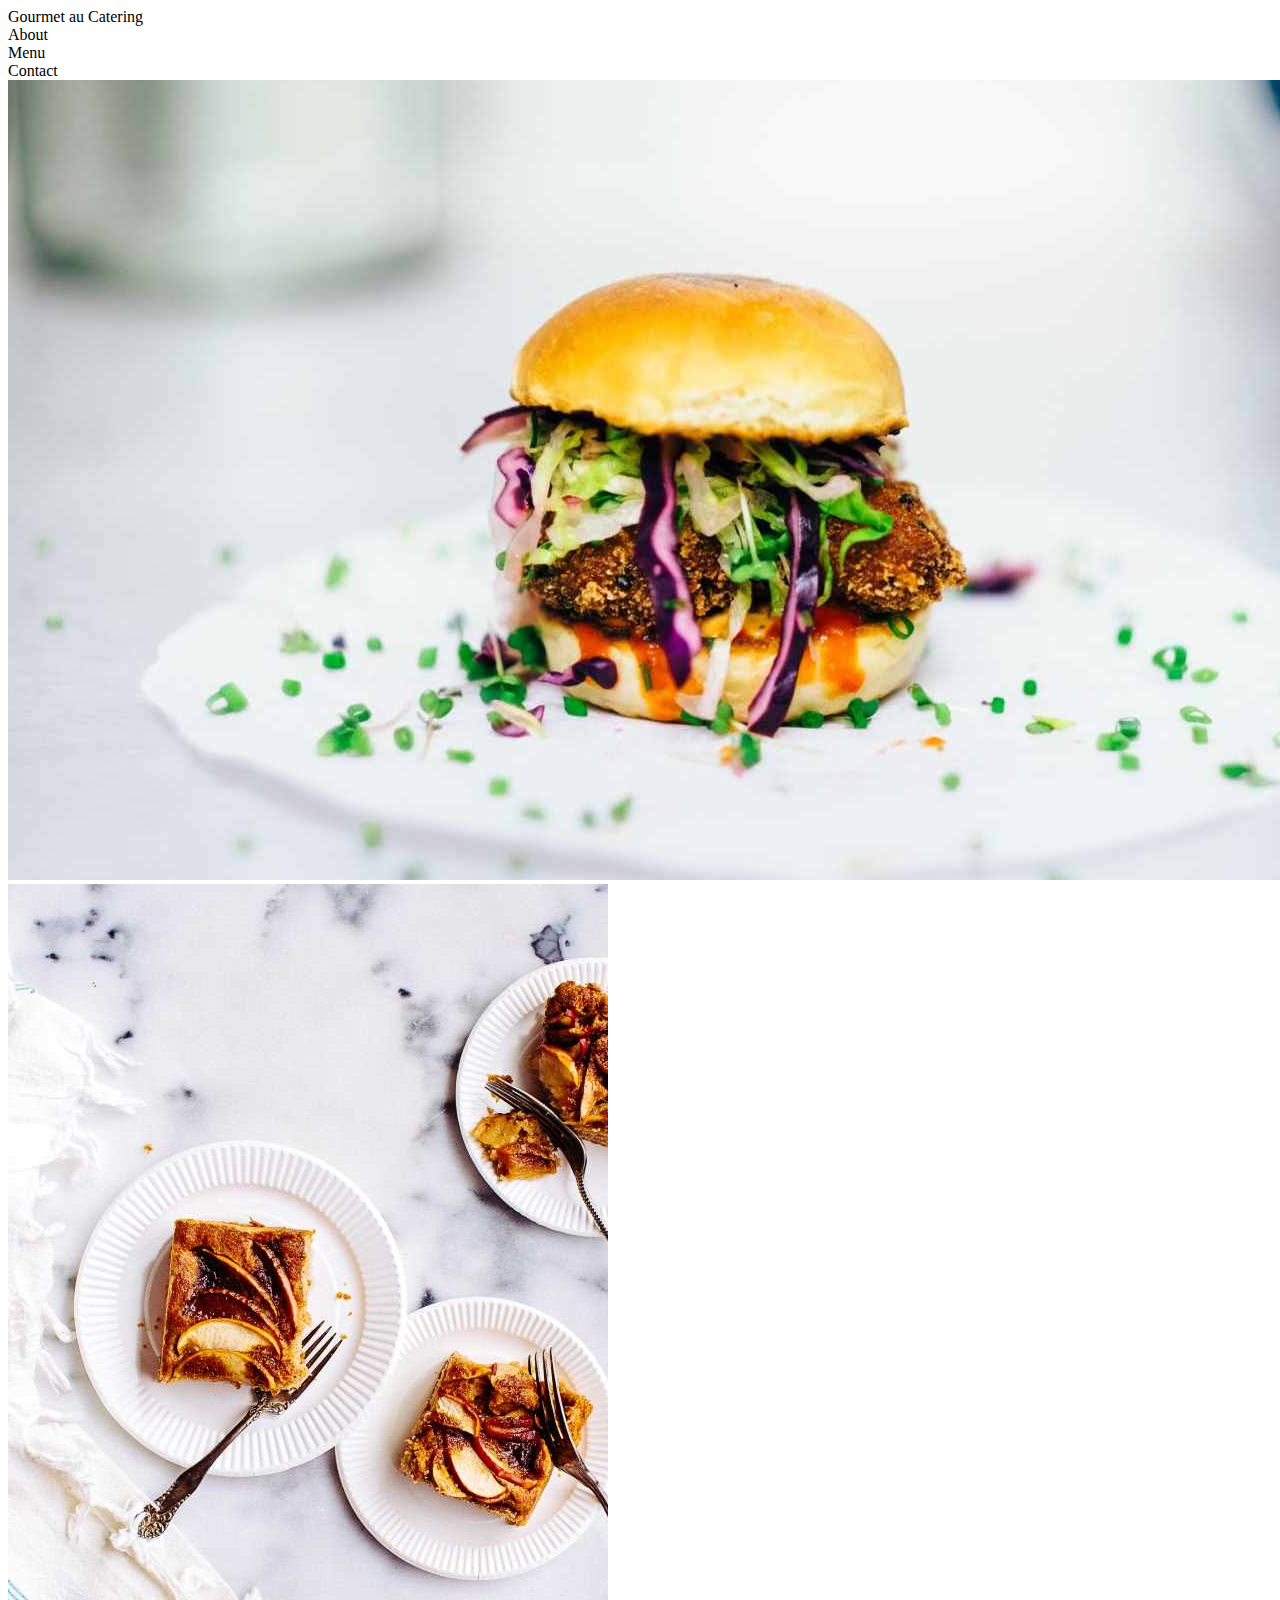
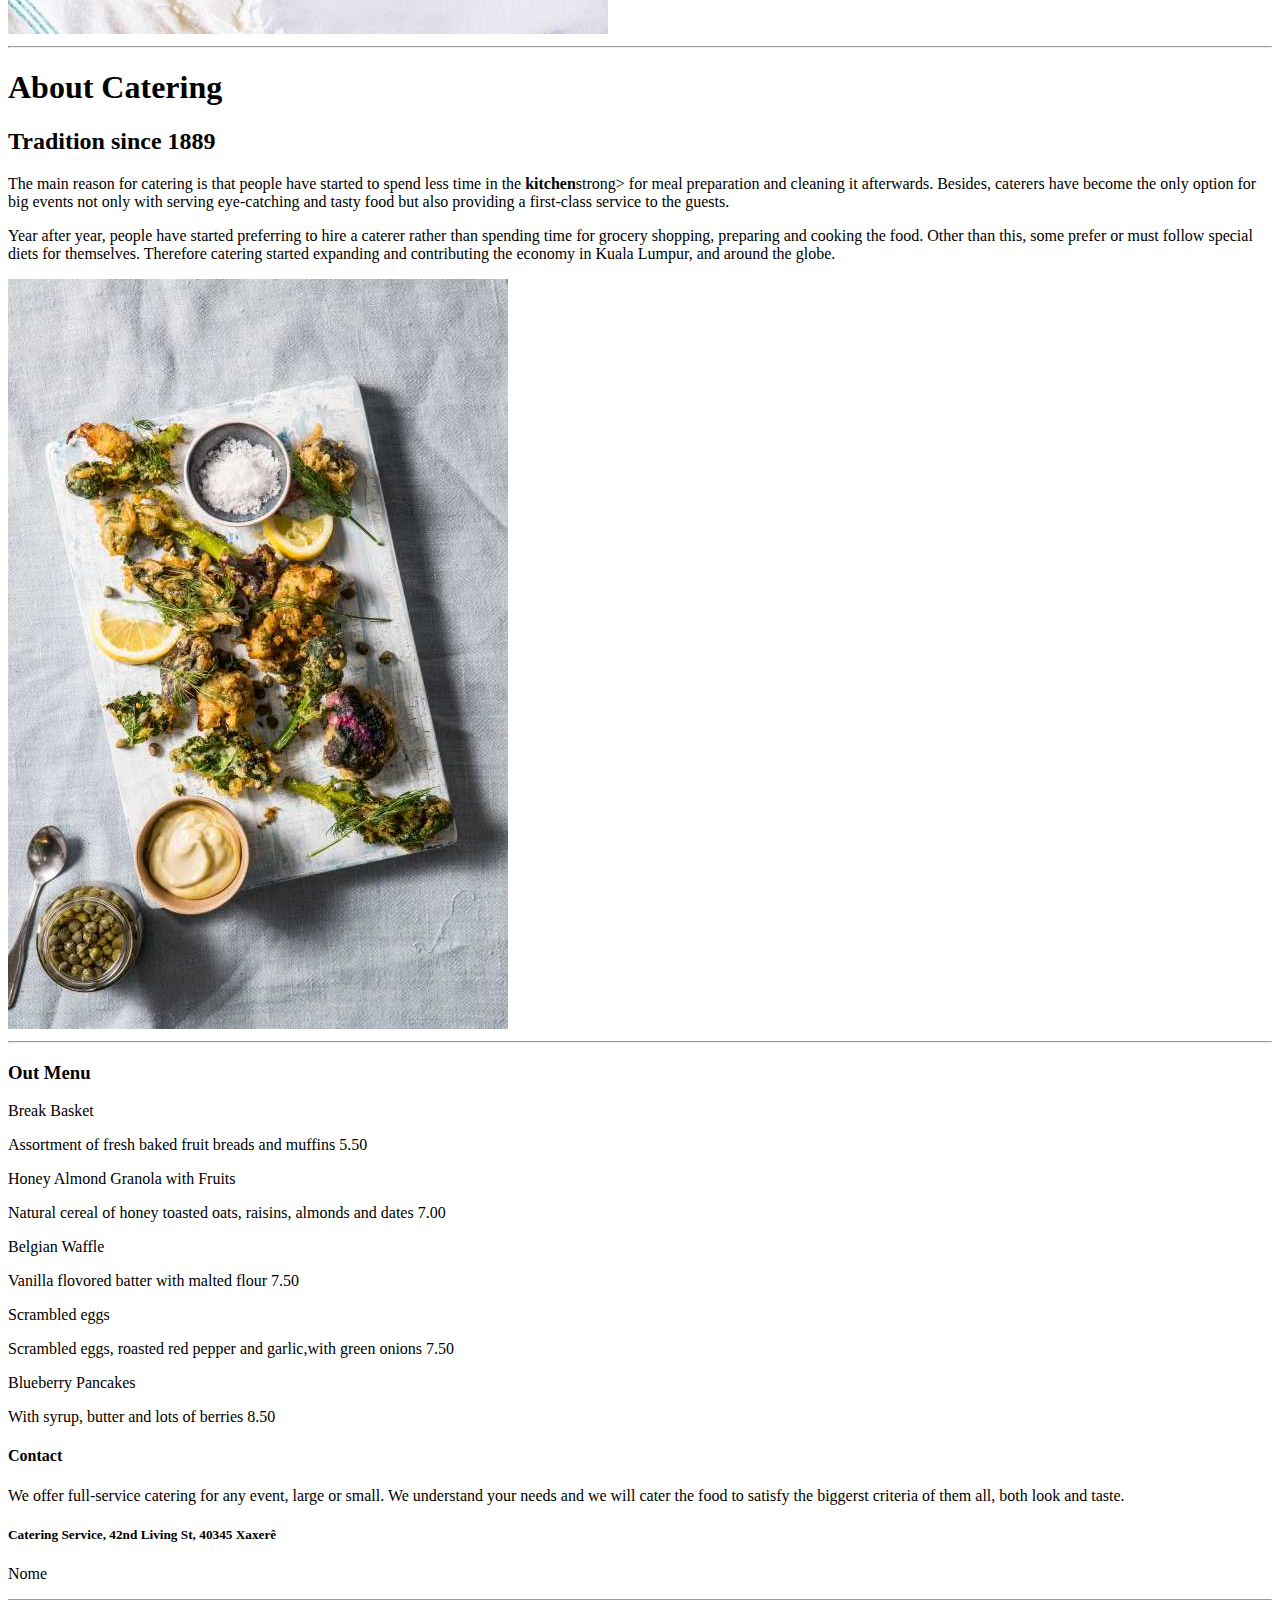
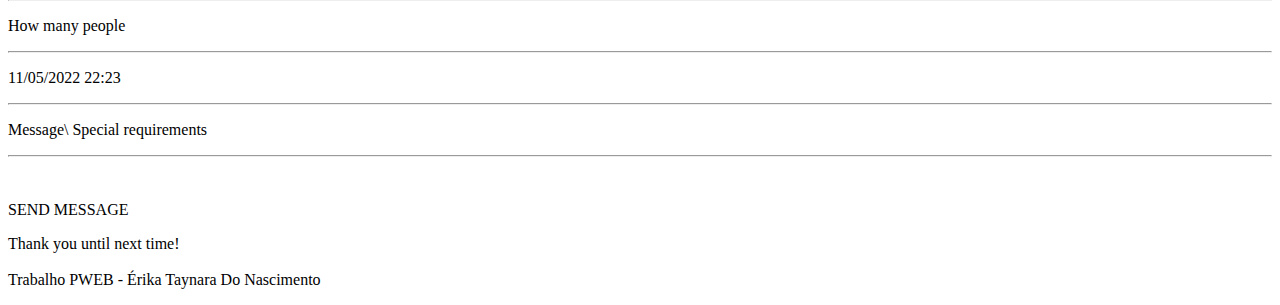
==== Avaliacao_PWEB_gourmet-au-catering-Érika-Taynara-do-Nascimento/index.html @ d0c6db55 "Add files via upload" ====
<!DOCTYPE html>
<html>

<head>
  <meta charset="utf-8">
  <meta name="viewport" content="width=device-width">
  <title>replit</title>
  <link href="style.css" rel="stylesheet" type="text/css" />
</head>

<body>
  <div class='menu-container'>
    <div class='menu'>
      <div class='nome'>Gourmet au Catering</div>
      <div class='about'>About</div>
      <div class='amenu'>Menu</div>
      <div class='contact '>Contact</div>

    </div>
  </div>
  </div>

  <div class='container' 
    <div class='page'>
    <div class='sidebar'></div>
    <img src='images/hamburger.jpg' class='hamburger-imge' />

    <div class='content'>

      <img src='images/tablesetting2.jpg' class='article-image' />
      <hr class='linha'>
      <h1>About Catering</h1>
      <h2>Tradition since 1889</h2>
      <div <p>The main reason for catering is that people have started to spend less time in the <strong>kitchen</strong>strong> for meal
        preparation and cleaning it afterwards. Besides, caterers have become the only option for big events not
        only with serving eye-catching and tasty food but also providing a first-class service to the guests.</p>

        <p class='paD'>Year after year, people have started preferring to hire a caterer rather than spending time for grocery
          shopping, preparing and cooking the food. Other than this, some prefer or must follow special diets for
          themselves. Therefore catering started expanding and contributing the economy in Kuala Lumpur, and around the
          globe.</p>

      </div>

    </div>

    <div class='contenter'>

      <img src='images/tablesetting.jpg' class='article-imageer' />
      <hr class='linhaer'>
      <h3>Out Menu</h3>
      <p class='titulos'>Break Basket</p>
      <p>Assortment of fresh baked fruit breads and muffins 5.50</p>
      <p class='titulos'>Honey Almond Granola with Fruits</p>
      <p>Natural cereal of honey toasted oats, raisins, almonds and dates 7.00</p>
      <p class='titulos'>Belgian Waffle</p>
      <p>Vanilla flovored batter with malted flour 7.50</p>
      <p class='titulos'>Scrambled eggs</p>
      <p>Scrambled eggs, roasted red pepper and garlic,with green onions 7.50</p>
      <p class='titulos'>Blueberry Pancakes</p>
      <p>With syrup, butter and lots of berries 8.50</p>
    </div>
    
    <div class='contentert'>
      <h4>Contact</h4>
      <p>We offer full-service catering for any event, large or small. We understand your needs and we will cater the food to satisfy the biggerst criteria of them all, both look and taste.</p>
      <h5>Catering Service, 42nd Living St, 40345 Xaxerê</h5>
      <p class='palaForm'>Nome</p>
      <hr class='linhaert'>
      <p class='palaForm'>How many people</p>
      <hr class='linhaert'>
      <p class='titu'>11/05/2022 22:23</p>
      <hr class='linhaert'>
      <p class='palaForm'>Message\ Special requirements</p>
      <hr class='linhaert'>
      <br>
      <br>
    <div class= 'btm'>SEND MESSAGE</div>
  </div>

  </div>
</div>

  <p class='finalPag'>Thank you until next time!<br><br>Trabalho PWEB - Érika Taynara Do Nascimento</p>





  <script src="script.js"></script>
</body>

</html>
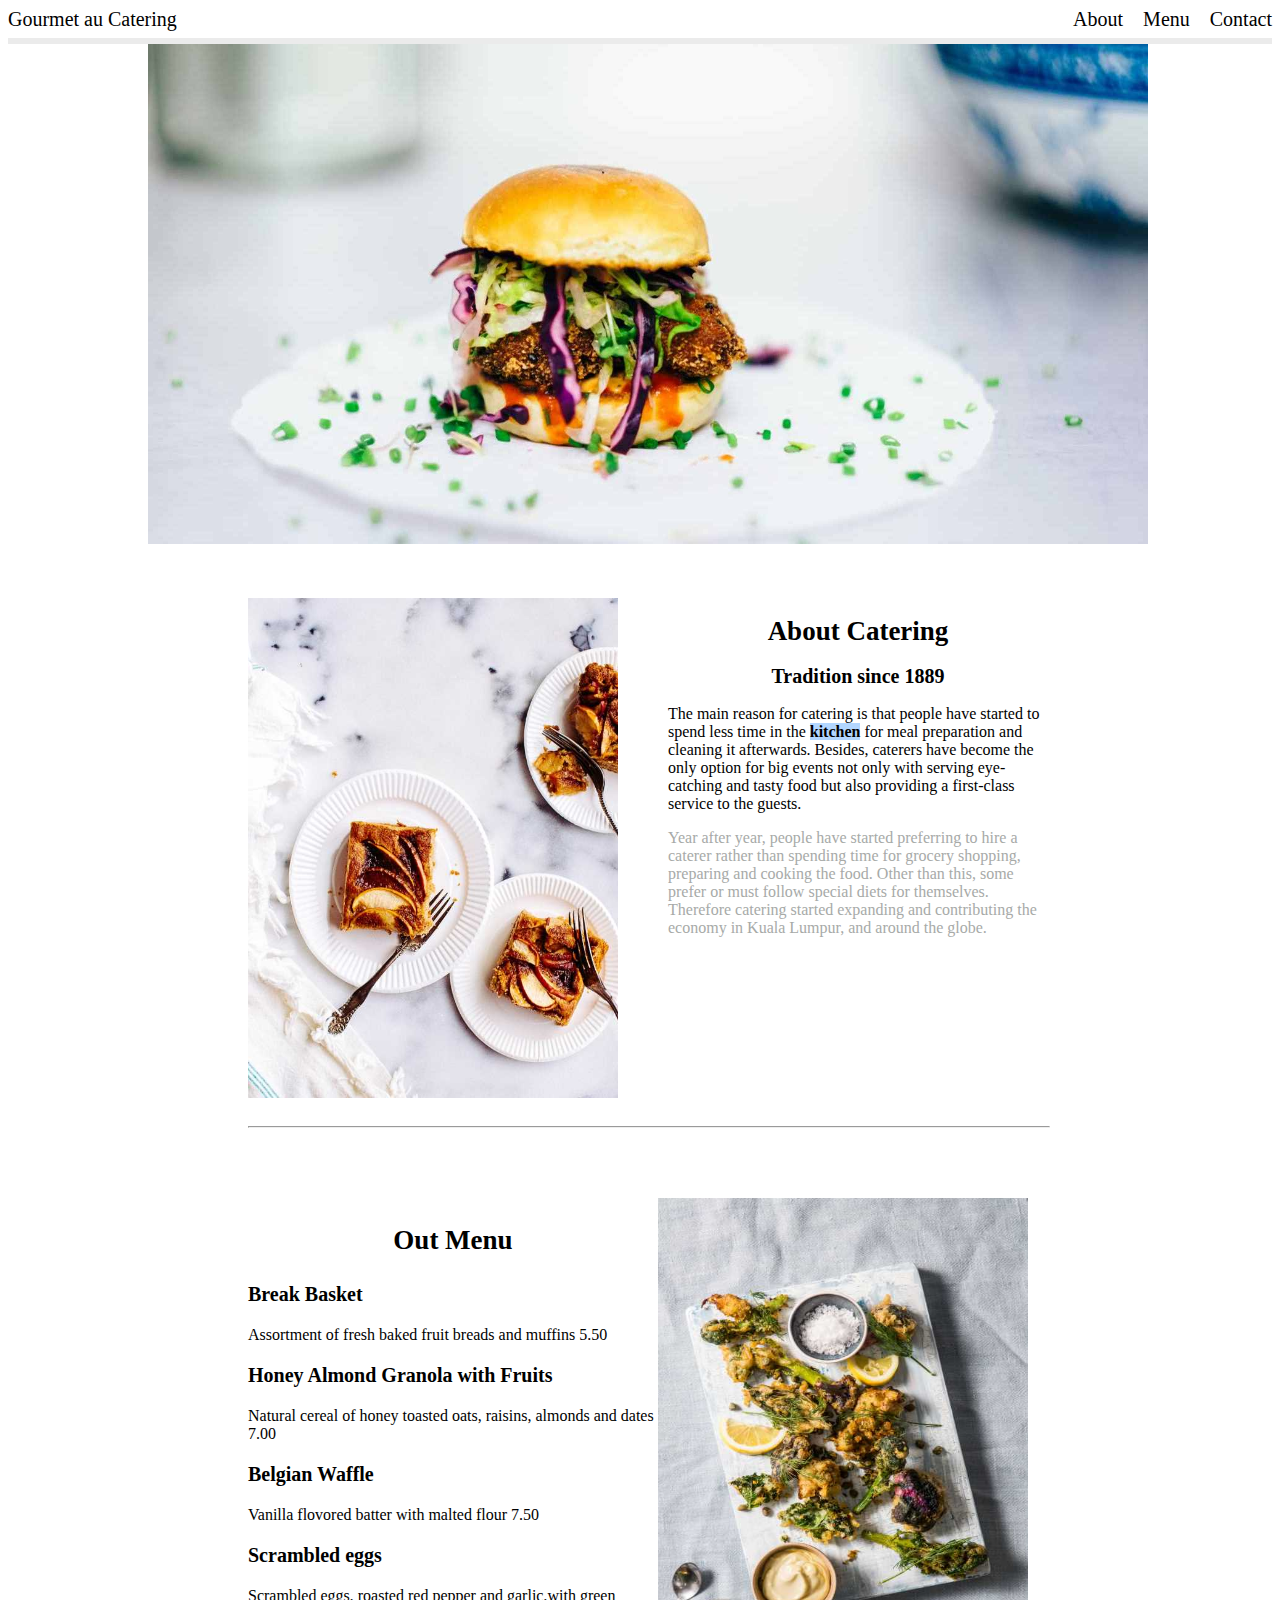
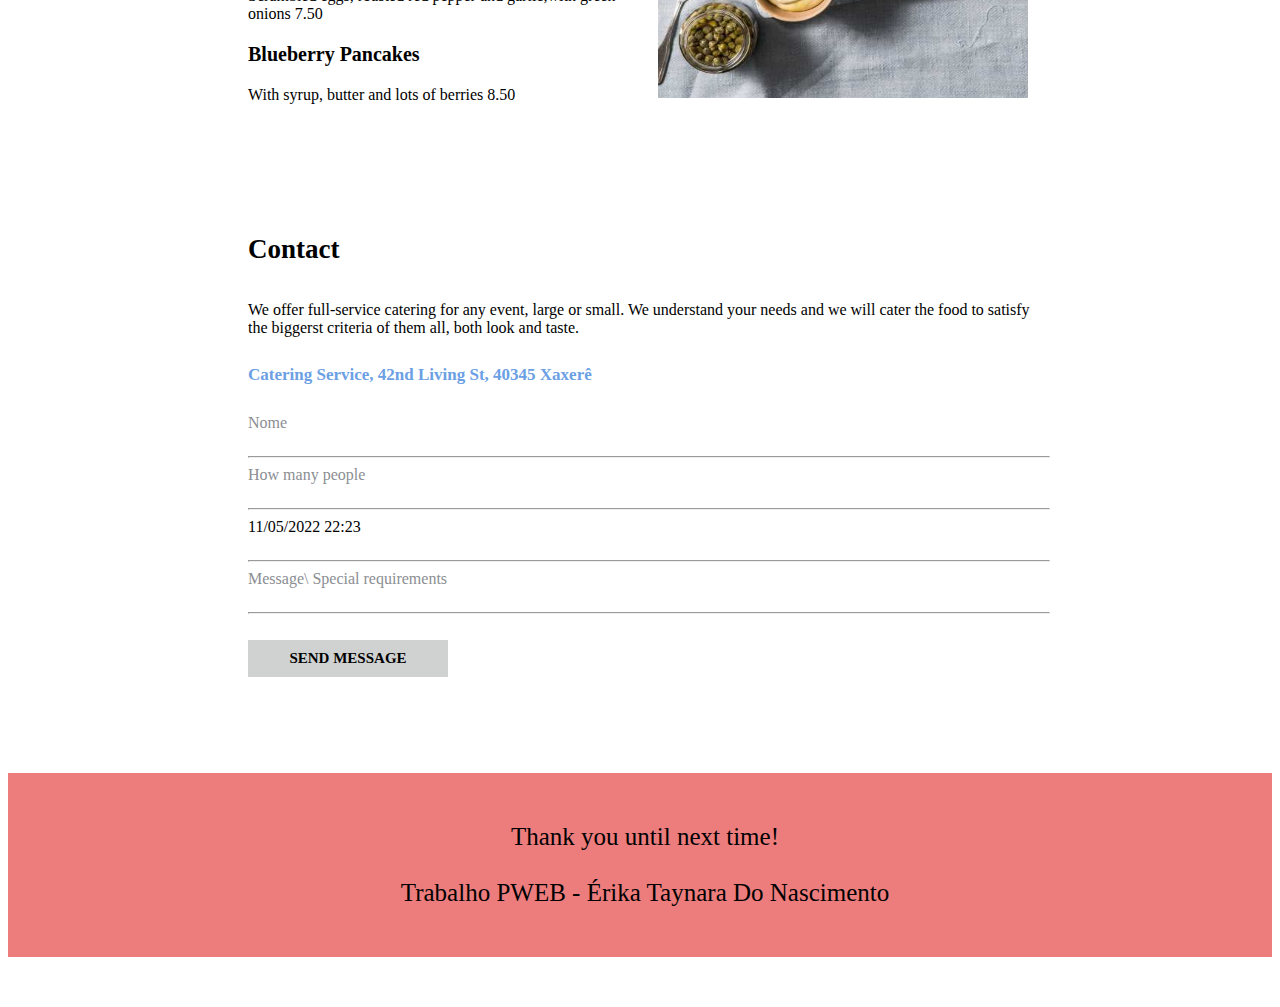
==== commit 1c029f31: "Update index.html" ====
--- a/Avaliacao_PWEB_gourmet-au-catering-Érika-Taynara-do-Nascimento/index.html
+++ b/Avaliacao_PWEB_gourmet-au-catering-Érika-Taynara-do-Nascimento/index.html
@@ -31,7 +31,7 @@
       <hr class='linha'>
       <h1>About Catering</h1>
       <h2>Tradition since 1889</h2>
-      <div <p>The main reason for catering is that people have started to spend less time in the <strong>kitchen</strong>strong> for meal
+      <div <p>The main reason for catering is that people have started to spend less time in the <strong>kitchen</strong> for meal
         preparation and cleaning it afterwards. Besides, caterers have become the only option for big events not
         only with serving eye-catching and tasty food but also providing a first-class service to the guests.</p>
 
@@ -90,4 +90,4 @@
   <script src="script.js"></script>
 </body>
 
-</html>+</html>
--- a/Avaliacao_PWEB_gourmet-au-catering-Érika-Taynara-do-Nascimento/style.css
+++ b/Avaliacao_PWEB_gourmet-au-catering-Érika-Taynara-do-Nascimento/style.css
@@ -0,0 +1,171 @@
+.menu-container {
+  display: flex;
+  justify-content: center;
+ font-family: "Trirong", serif;
+  font-size: 20px;
+  color: #000000;
+  background-color: #ffffff;  
+ 
+  
+}
+
+.menu {
+  border-bottom: 6px solid #ebebeb;
+  width: 1350px;
+  height: 30px;
+  display: flex;
+   justify-content: space-between;
+  
+}
+.about {
+  margin-left: auto;
+  
+}
+
+.amenu {
+  margin-left: 20px;
+}
+
+.contact {
+  margin-left: 20px;
+}
+.hamburger-imge{
+  
+  width: 1000px;
+  
+}
+.container {
+  overflow: hidden;
+  background-color: #ffffff;
+}
+
+.sidebar {
+  float: left; 
+  width: 140px;               
+  height: 2000px;
+  
+  background-color: #ffffff;
+}
+
+.content {
+  float: left;
+  width: 800px;    
+  height: 500px;
+   padding: 50px 100px;
+  background-color: #ffffff;    
+}
+.article-image {
+  float: left;
+  width: 370px;
+  height: 500px;
+  margin-right: 50px;
+  margin-bottom: 20px;
+}
+ h1{
+   font-size: 27px;
+  text-align: center;
+   font-family: Georgia, serif;
+}
+h2{
+  text-align: center;
+   font-family: Georgia, serif;
+  font-size: 20px;
+}
+.paD{
+  color: #a7aaa8;
+  
+}
+strong {
+  background-color: #B2D6FF; /* Azul claro */
+ display: inline;   /* Esse é o padrão para em e strong */
+}
+.linha{
+  float: left;
+  width: 800px;  
+
+
+  
+}
+.contenter {
+  float: left;
+  width: 800px;    
+  height: 500px;
+   padding: 50px 100px;
+  background-color: #ffffff;    
+}
+.article-imageer {
+  float: right;
+  width: 370px;
+  height: 500px;
+  margin-right: 20px;
+  margin-bottom: 50px;
+}
+ h3{
+   font-size: 27px;
+  text-align: center;
+   font-family: Georgia, serif;
+}
+.titulos{
+  text-align: left;
+   font-family: Georgia, serif;
+  font-size: 20px;
+  font-weight: bold;
+}
+.linhaer{
+  float: left;
+  width: 800px;   
+ 
+}
+
+
+.contentert {
+  float: left;
+  width: 800px;    
+  height: 500px;
+   padding: 50px 100px;
+  background-color: #ffffff;    
+}
+
+ h4{
+   font-size: 27px;
+  text-align: left;
+   font-family: Georgia, serif;
+}
+h5{
+  text-align: left;
+   font-family: Georgia, serif;
+  font-size: 17px;
+  font-weight: bold
+   background-color: #fffff;
+    color: #6ca0e4; 
+}
+.palaForm{
+ color:  #8b8e92; 
+}
+.linhaert{
+  float: left;
+  width: 800px;   
+ 
+}
+.btm{
+  color: #000000;
+  background-color: #d0d2d1;
+  font-weight: bold;
+  padding: 10px 20px;
+  text-align: center;
+  font-size: 15px;
+
+  
+   width: 200px;
+  box-sizing: border-box;
+}
+
+.finalPag{
+   text-align: center;
+  font-size: 25px;
+  background-color: #ed7d7d;
+  padding: 50px 0 50px 10px;  /* Superior Direita Inferior Esquerda */
+  margin-top: 25px;
+  margin-bottom: 50px; 
+ 
+}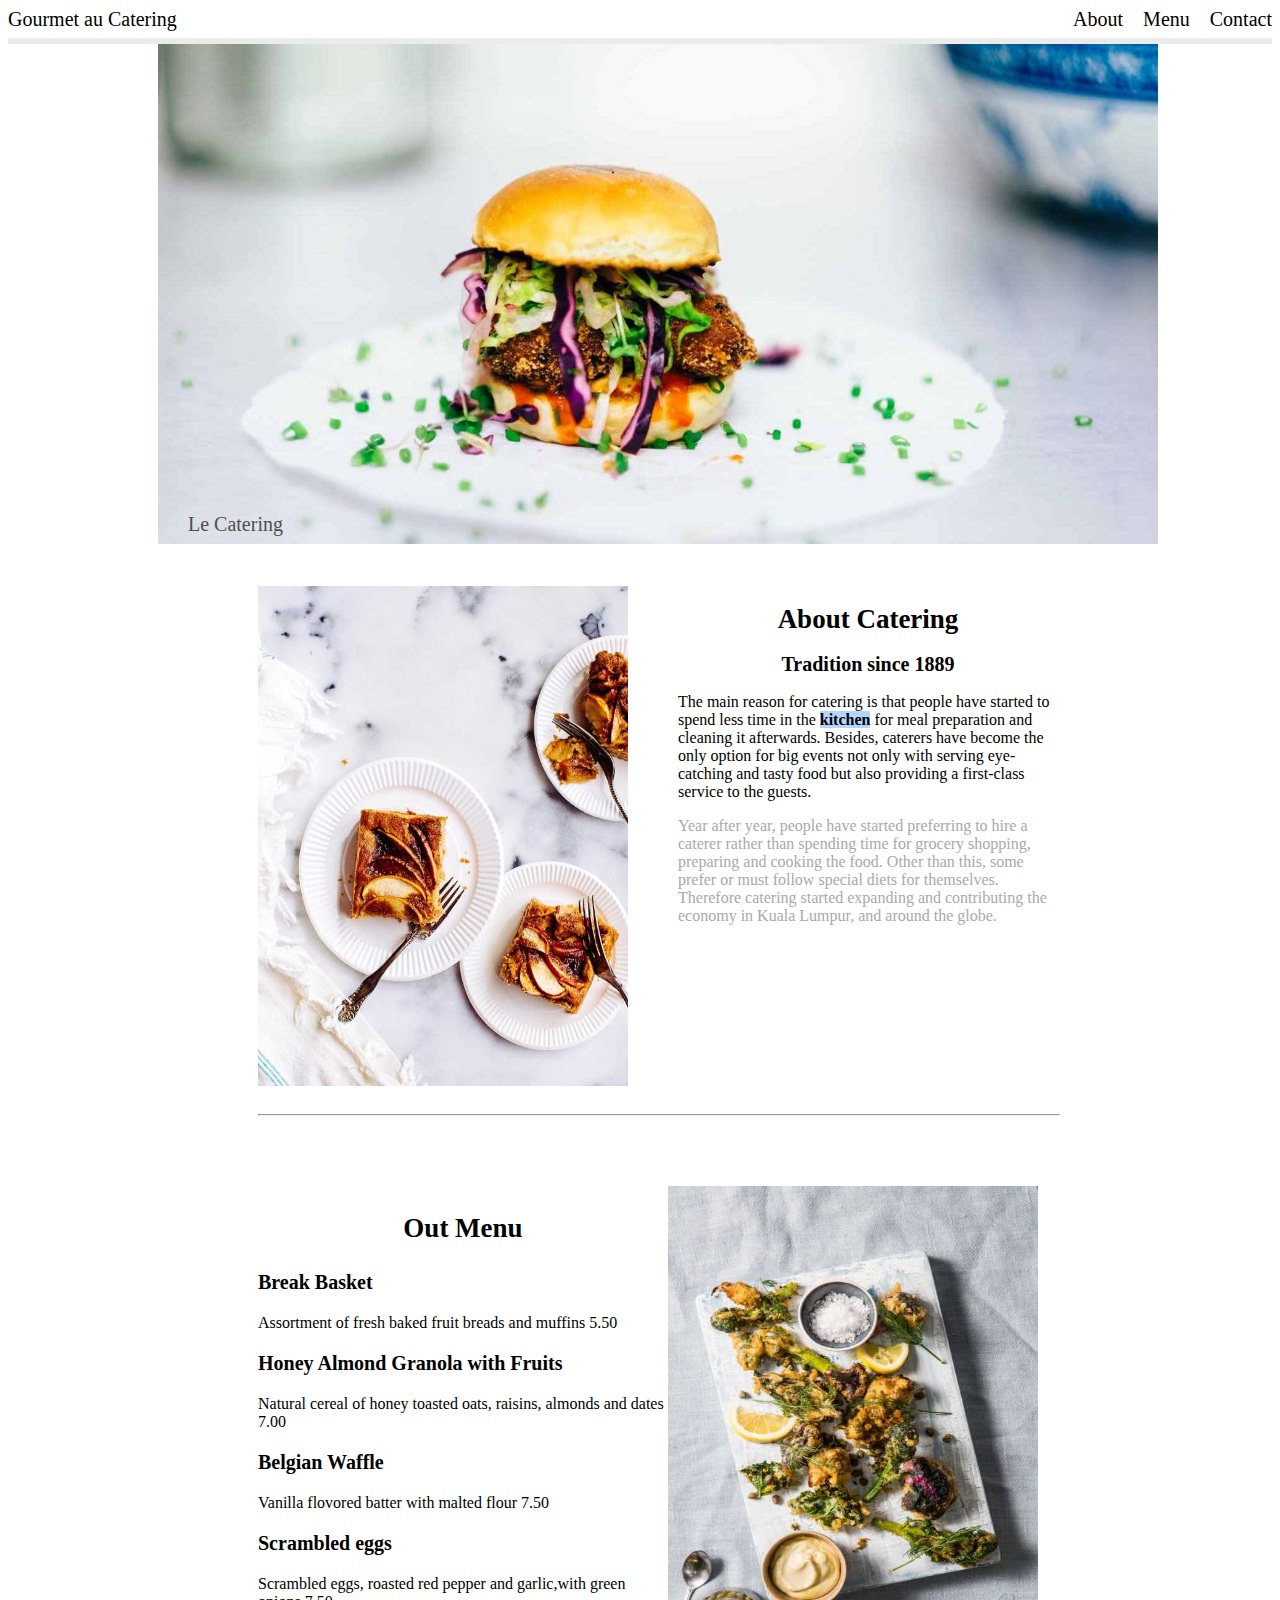
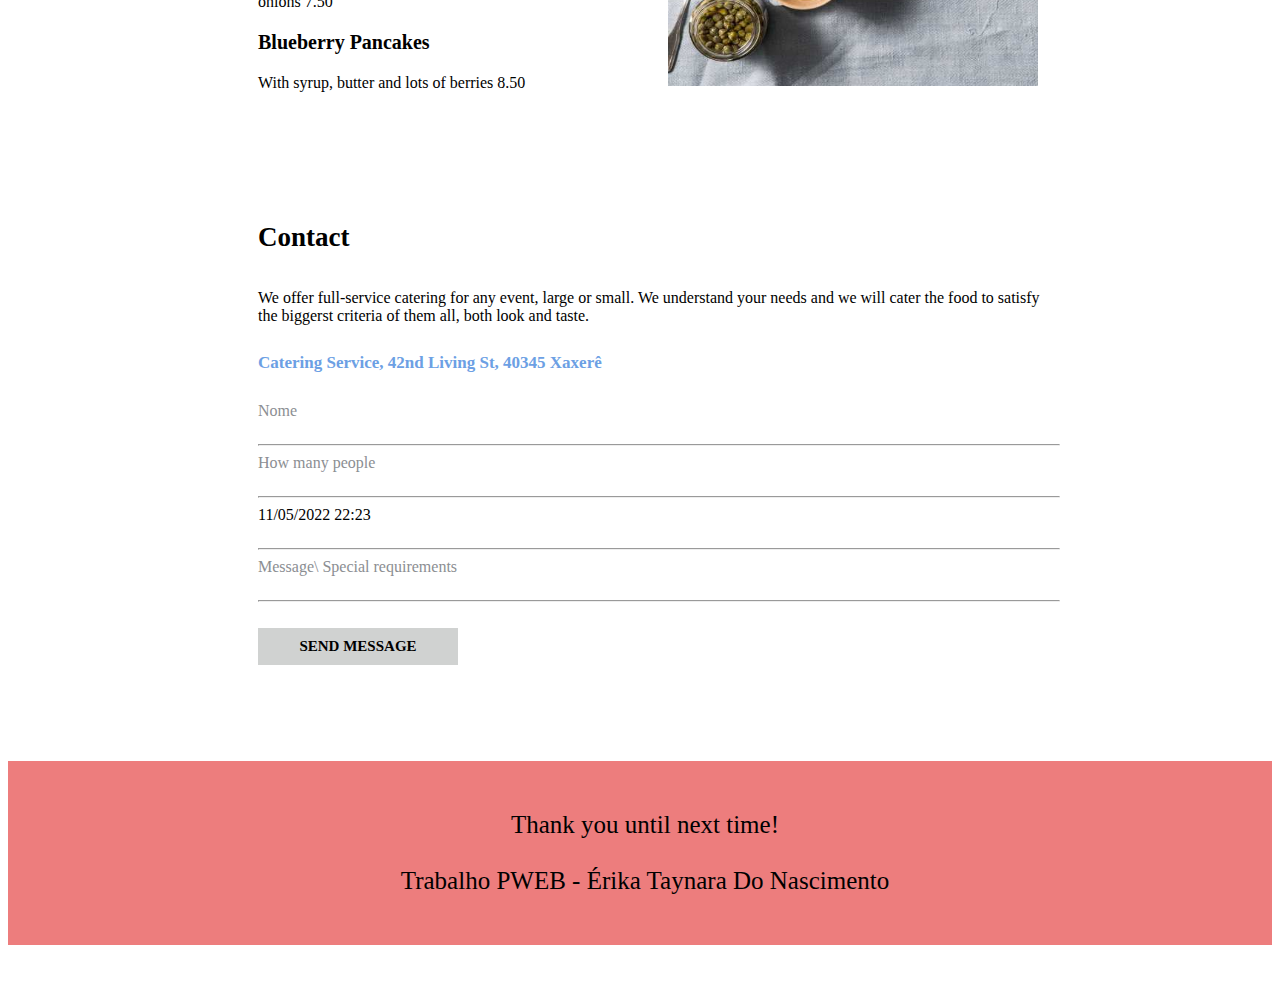
==== commit e086e0f2: "Update index.html" ====
--- a/Avaliacao_PWEB_gourmet-au-catering-Érika-Taynara-do-Nascimento/index.html
+++ b/Avaliacao_PWEB_gourmet-au-catering-Érika-Taynara-do-Nascimento/index.html
@@ -20,22 +20,24 @@
   </div>
   </div>
 
-  <div class='container' 
-    <div class='page'>
+  <div class='container' <div class='page'>
     <div class='sidebar'></div>
-    <img src='images/hamburger.jpg' class='hamburger-imge' />
+
+    <img src='images/hamburger.jpg' class='hamburger-imge'>
+    <div id="textoh">Le Catering</div>
 
     <div class='content'>
-
       <img src='images/tablesetting2.jpg' class='article-image' />
       <hr class='linha'>
       <h1>About Catering</h1>
       <h2>Tradition since 1889</h2>
-      <div <p>The main reason for catering is that people have started to spend less time in the <strong>kitchen</strong> for meal
+      <div <p>The main reason for catering is that people have started to spend less time in the
+        <strong>kitchen</strong> for meal
         preparation and cleaning it afterwards. Besides, caterers have become the only option for big events not
         only with serving eye-catching and tasty food but also providing a first-class service to the guests.</p>
 
-        <p class='paD'>Year after year, people have started preferring to hire a caterer rather than spending time for grocery
+        <p class='paD'>Year after year, people have started preferring to hire a caterer rather than spending time for
+          grocery
           shopping, preparing and cooking the food. Other than this, some prefer or must follow special diets for
           themselves. Therefore catering started expanding and contributing the economy in Kuala Lumpur, and around the
           globe.</p>
@@ -60,10 +62,11 @@
       <p class='titulos'>Blueberry Pancakes</p>
       <p>With syrup, butter and lots of berries 8.50</p>
     </div>
-    
+
     <div class='contentert'>
       <h4>Contact</h4>
-      <p>We offer full-service catering for any event, large or small. We understand your needs and we will cater the food to satisfy the biggerst criteria of them all, both look and taste.</p>
+      <p>We offer full-service catering for any event, large or small. We understand your needs and we will cater the
+        food to satisfy the biggerst criteria of them all, both look and taste.</p>
       <h5>Catering Service, 42nd Living St, 40345 Xaxerê</h5>
       <p class='palaForm'>Nome</p>
       <hr class='linhaert'>
@@ -75,11 +78,11 @@
       <hr class='linhaert'>
       <br>
       <br>
-    <div class= 'btm'>SEND MESSAGE</div>
-  </div>
+      <div class='btm'>SEND MESSAGE</div>
+    </div>
 
   </div>
-</div>
+  </div>
 
   <p class='finalPag'>Thank you until next time!<br><br>Trabalho PWEB - Érika Taynara Do Nascimento</p>
 
--- a/Avaliacao_PWEB_gourmet-au-catering-Érika-Taynara-do-Nascimento/style.css
+++ b/Avaliacao_PWEB_gourmet-au-catering-Érika-Taynara-do-Nascimento/style.css
@@ -34,6 +34,15 @@
   width: 1000px;
   
 }
+#textoh {
+position: relative;
+  left: 30px;
+margin-top: -35px;
+  font-family: "Trirong", serif;
+  font-size: 20px;
+  color:#504e4e
+
+}
 .container {
   overflow: hidden;
   background-color: #ffffff;
@@ -41,11 +50,12 @@
 
 .sidebar {
   float: left; 
-  width: 140px;               
+  width: 150px;               
   height: 2000px;
   
   background-color: #ffffff;
 }
+
 
 .content {
   float: left;
@@ -168,4 +178,4 @@
   margin-top: 25px;
   margin-bottom: 50px; 
  
-}+}
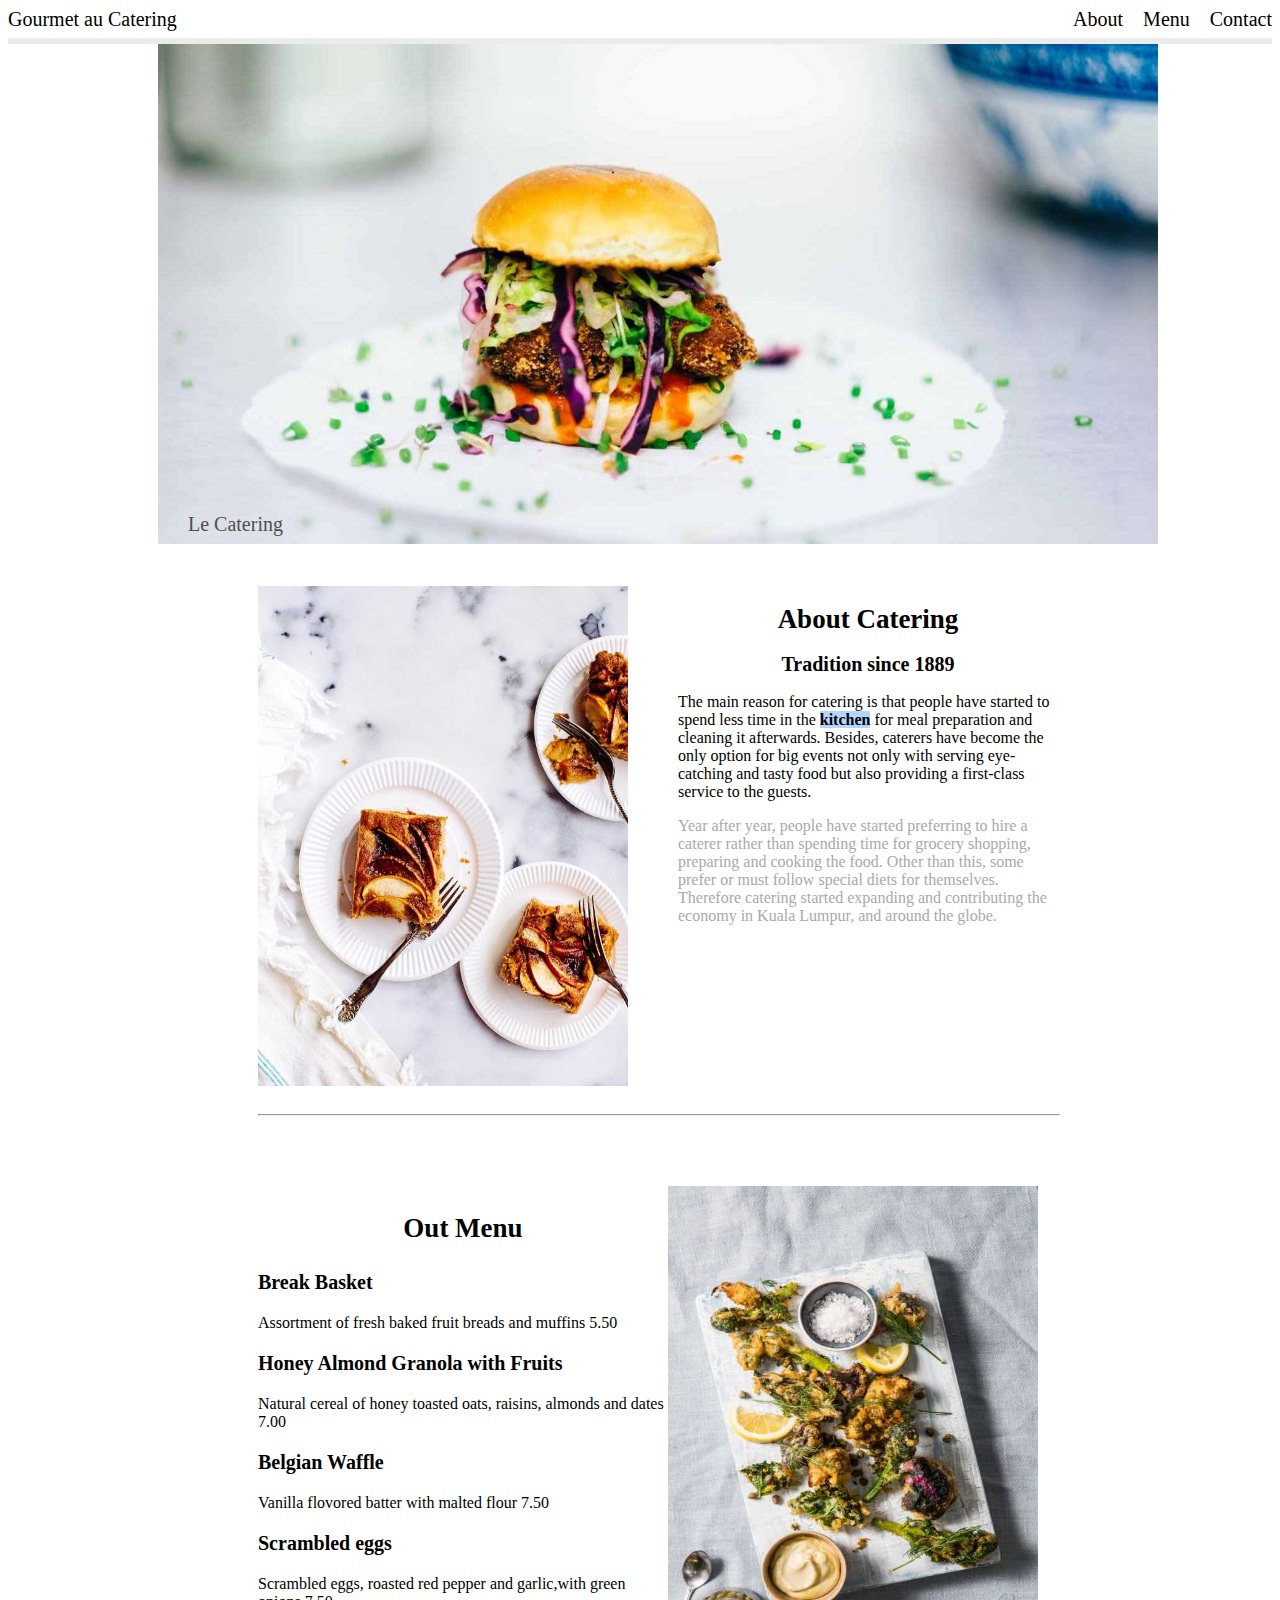
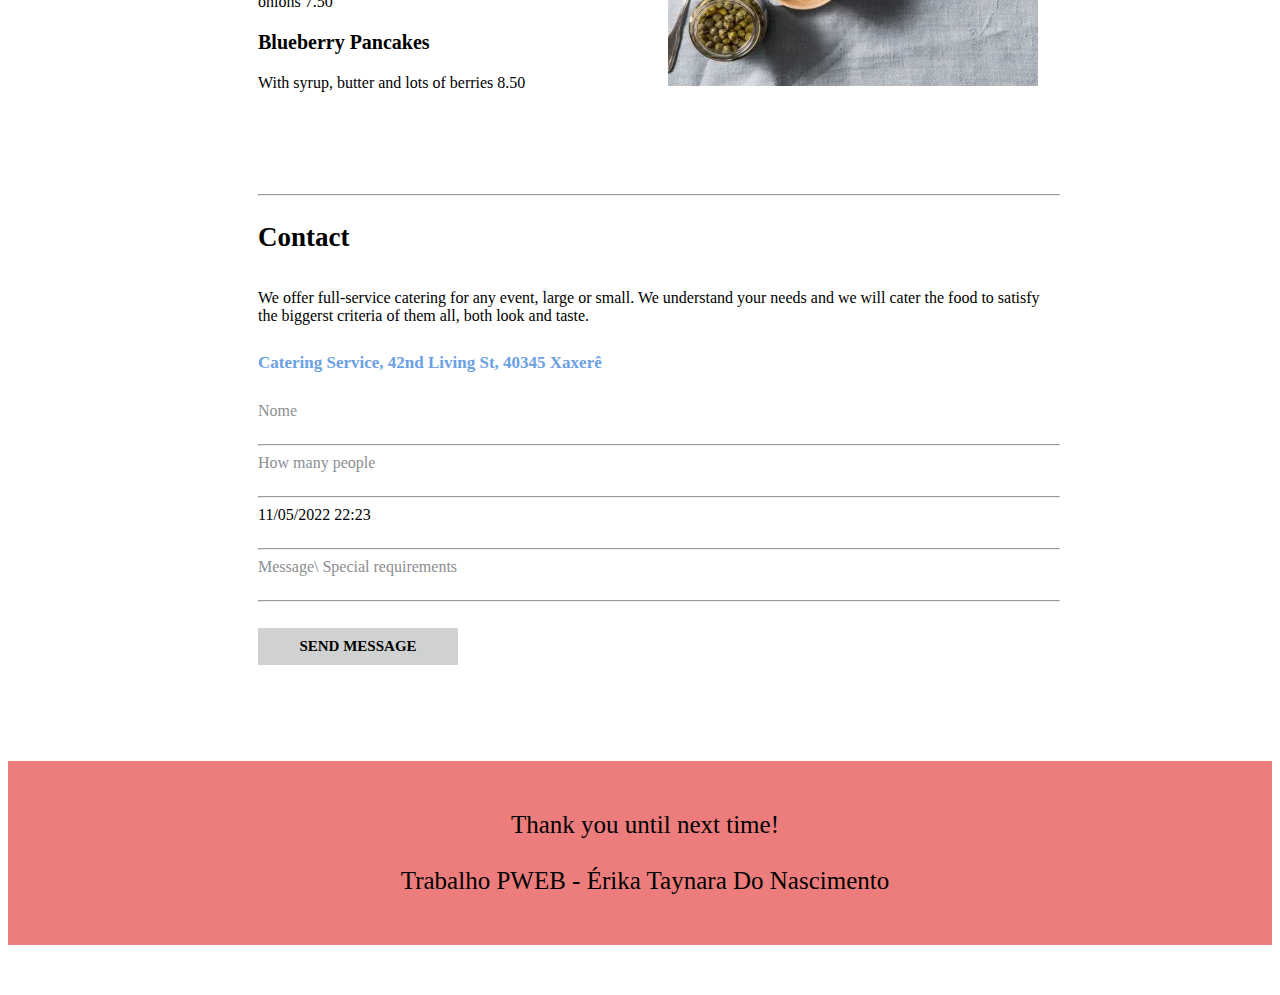
==== commit aab326c4: "Update index.html" ====
--- a/Avaliacao_PWEB_gourmet-au-catering-Érika-Taynara-do-Nascimento/index.html
+++ b/Avaliacao_PWEB_gourmet-au-catering-Érika-Taynara-do-Nascimento/index.html
@@ -64,6 +64,7 @@
     </div>
 
     <div class='contentert'>
+      <hr class='linhaert'>
       <h4>Contact</h4>
       <p>We offer full-service catering for any event, large or small. We understand your needs and we will cater the
         food to satisfy the biggerst criteria of them all, both look and taste.</p>
